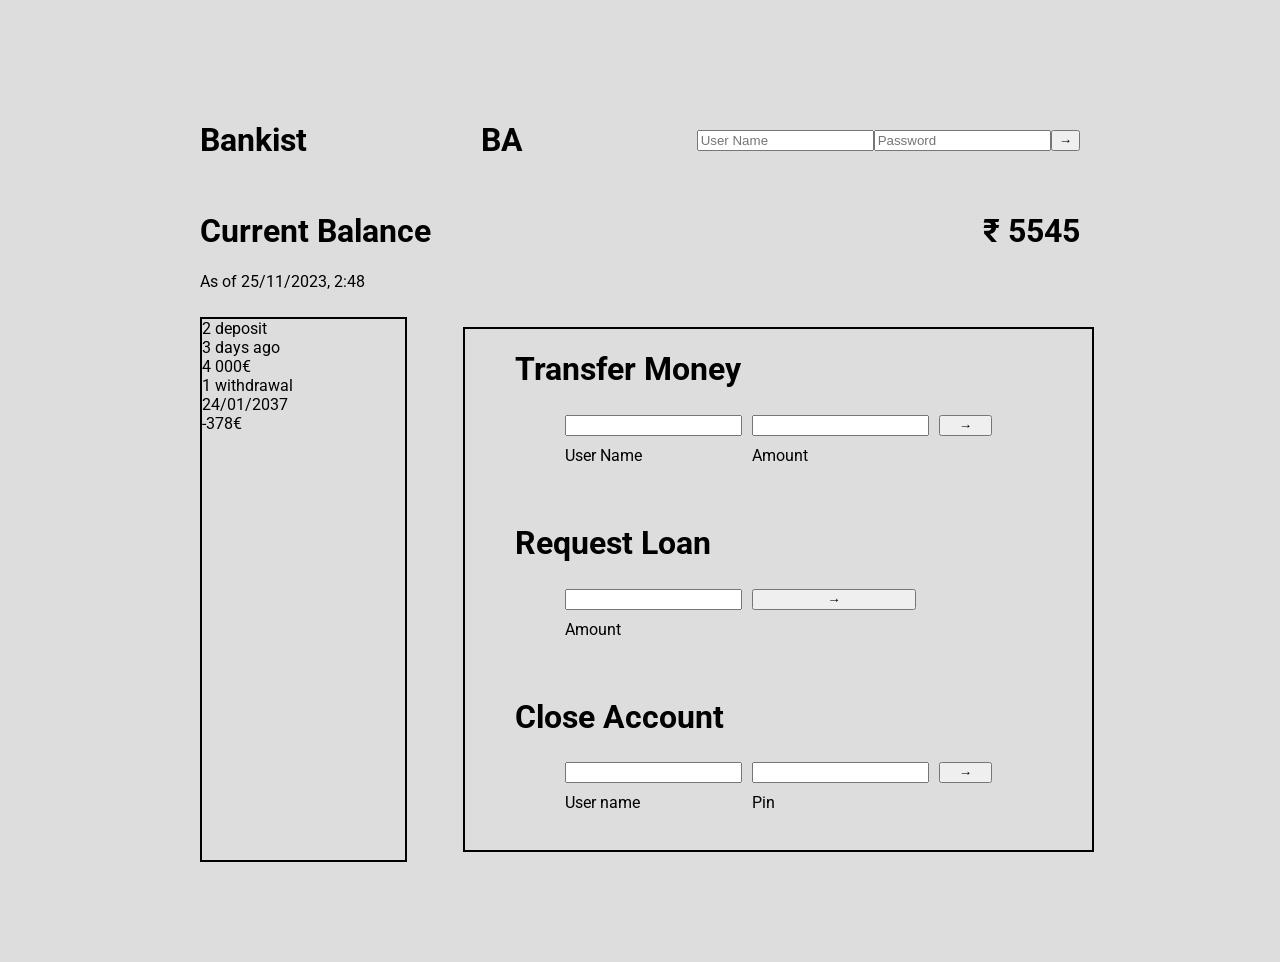
==== index.html @ 1c218d92 "complete movements operations" ====
<!DOCTYPE html>
<html lang="en">
<head>
    <meta charset="UTF-8">
    <meta name="viewport" content="width=device-width, initial-scale=1.0">
    <title>Bankist App</title>
    <link rel="stylesheet" href="style.css">
    <link
    href="https://fonts.googleapis.com/css?family=Poppins:400,500,600&display=swap"
    rel="stylesheet"
  />
</head>

<body>
    <!-- Navigation  -->
    <div id="navigation">
        <div><h1>Bankist</h1></div>
        <div>
            <!-- <img src=""> -->
            <h1>BA</h1>
        </div>
        <div id="login">
            <div><input type="text" name="user_name" placeholder="User Name"></div>
            <div><input type="password" name="password" placeholder="Password"></div>
            <div><button>&rarr;</button></div>
        </div>
    </div>

    <div id="current_balance">
        <div>
            <h1>Current Balance</h1>
            <p>As of 25/11/2023, 2:48</p>
        </div>
        <div>
            <h1>&#x20B9; 5545</h1>
        </div>
    </div>

    <div id="main">
        <div id="movements">
            <div class="movements__row">
                <div class="movements__type movements__type--deposit">
                    2 deposit</div>
                <div class="movements__date">3 days ago</div>
                <div class="movements__value">4 000€</div>
              </div>
              <div class="movements__row">
                <div class="movements__type movements__type--withdrawal">
                  1 withdrawal
                </div>
                <div class="movements__date">24/01/2037</div>
                <div class="movements__value">-378€</div>
              </div>
            </div>
        <div id="operation">
            <div class="operation transfer_money">
                <h1>Transfer Money</h1>
                <form action="">
                    <input type="text" name="to_user_name" id="transfer_money_userName" > 
                    <input type="number" name="amount" id="transfer_money_amount">
                    <button>&rarr;</button>
                    <label for="transfer_money_userName"> User Name </label>
                    <label for="transfer_money_amount">Amount</label>
                </form> 
            </div>
            <div class="operation request_loan">
                <h1>Request Loan</h1>
                <form action="">
                    <input type="number" name="amount" id="loan_amount">
                    <button>&rarr;</button>
                    <span></span>
                    <label for="loan_amount">Amount</label>
                </form> 
            </div>
            <div class="operation close_account">
                <h1>Close Account</h1>
                <form action="">
                    <input type="text" name="close_user_name" id="close_account_user_name"> 
                    <input type="password" name="close_pin" id="close_account_pin">
                    <button>&rarr;</button>
                    <label for="close_account_user_name">User name</label>
                    <label for="close_account_pin">Pin</label>
                </form> 
            </div>
        </div>
    </div>
    
</body>
</html>
---- style.css ----
@import url('https://fonts.googleapis.com/css2?family=Orbitron&family=Roboto:ital,wght@0,300;1,100&family=Shadows+Into+Light&display=swap');
body{
    margin: 100px 100px;
    background-color: rgb(221, 221, 221);
    font-family: 'Roboto', sans-serif;

}
#navigation{
    display: flex;
    justify-content: space-between;
    align-items: center;
    margin:10px 100px;
}

#login{
    display: flex;
    justify-content: space-between;
}

#current_balance{
    display: flex;
    justify-content:space-between;
    margin:0px 100px;
}

#main{
    display: grid;
    grid-template-columns: 6fr 1fr;
    margin:10px 100px;
    gap: 50px;

}
#movements{
    width: 100%;
    overflow: scroll;
}
#operation{
    display: flex;
    flex-direction: column;
    justify-content: center;
    width: 100%;
    margin: 10px 10px;
    background-color: rgba(5, 6, 6, 0);
}
.operation{
    padding: 0px 50px;
}
form{
    display: grid;
    grid-template-columns: 2.5fr 2.5fr 1fr;
    grid-template-rows:1fr 1fr 1fr;
    gap:10px; 
    padding: 5px 50px;  
    border-radius: 2px; 
}
#movements,#operation{
    border: 2px solid;
}

.transfer_money{

} 
.request_loan{

} 
.close_account{

}
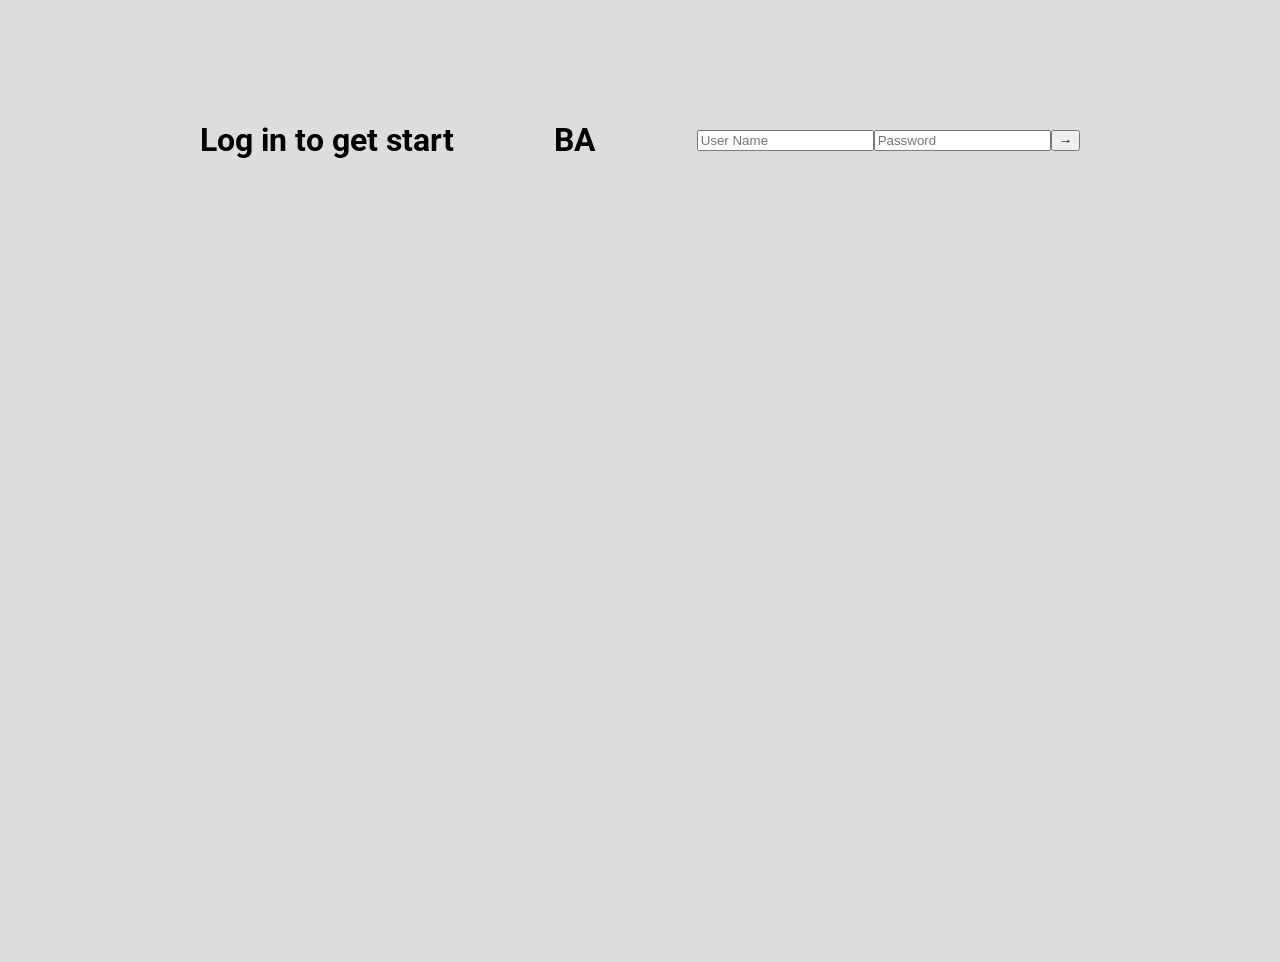
==== commit 3dd22c3c: "select all element DOM" ====
--- a/index.html
+++ b/index.html
@@ -14,76 +14,78 @@
 <body>
     <!-- Navigation  -->
     <div id="navigation">
-        <div><h1>Bankist</h1></div>
+        <div><h1 id="greet">Log in to get start</h1></div>
         <div>
             <!-- <img src=""> -->
             <h1>BA</h1>
         </div>
         <div id="login">
-            <div><input type="text" name="user_name" placeholder="User Name"></div>
-            <div><input type="password" name="password" placeholder="Password"></div>
-            <div><button>&rarr;</button></div>
+            <div><input type="text" name="user_name" placeholder="User Name" id="login_username" ></div>
+            <div><input type="password" name="password" placeholder="Password" id="login_password"></div>
+            <div><button id="login_button">&rarr;</button></div>
         </div>
     </div>
-
-    <div id="current_balance">
-        <div>
-            <h1>Current Balance</h1>
-            <p>As of 25/11/2023, 2:48</p>
+    <div id="app">
+        <div id="current_balance">
+            <div>
+                <h1>Current Balance</h1>
+                <p>As of <span id="data_and_time">25/11/2023, 2:48</span></p>
+            </div>
+            <div>
+                <h1>&#x20B9; <span id="balance">5545</span></h1>
+            </div>
         </div>
-        <div>
-            <h1>&#x20B9; 5545</h1>
-        </div>
-    </div>
-
-    <div id="main">
-        <div id="movements">
-            <div class="movements__row">
-                <div class="movements__type movements__type--deposit">
-                    2 deposit</div>
-                <div class="movements__date">3 days ago</div>
-                <div class="movements__value">4 000€</div>
-              </div>
-              <div class="movements__row">
-                <div class="movements__type movements__type--withdrawal">
-                  1 withdrawal
+    
+        <div id="main">
+            <div id="movements">
+                <div class="movements__row">
+                    <div class="movements__type movements__type--deposit">
+                        2 deposit</div>
+                    <div class="movements__date">3 days ago</div>
+                    <div class="movements__value">4 000€</div>
+                  </div>
+                  <div class="movements__row">
+                    <div class="movements__type movements__type--withdrawal">
+                      1 withdrawal
+                    </div>
+                    <div class="movements__date">24/01/2037</div>
+                    <div class="movements__value">-378€</div>
+                  </div>
                 </div>
-                <div class="movements__date">24/01/2037</div>
-                <div class="movements__value">-378€</div>
-              </div>
-            </div>
-        <div id="operation">
-            <div class="operation transfer_money">
-                <h1>Transfer Money</h1>
-                <form action="">
-                    <input type="text" name="to_user_name" id="transfer_money_userName" > 
-                    <input type="number" name="amount" id="transfer_money_amount">
-                    <button>&rarr;</button>
-                    <label for="transfer_money_userName"> User Name </label>
-                    <label for="transfer_money_amount">Amount</label>
-                </form> 
-            </div>
-            <div class="operation request_loan">
-                <h1>Request Loan</h1>
-                <form action="">
-                    <input type="number" name="amount" id="loan_amount">
-                    <button>&rarr;</button>
-                    <span></span>
-                    <label for="loan_amount">Amount</label>
-                </form> 
-            </div>
-            <div class="operation close_account">
-                <h1>Close Account</h1>
-                <form action="">
-                    <input type="text" name="close_user_name" id="close_account_user_name"> 
-                    <input type="password" name="close_pin" id="close_account_pin">
-                    <button>&rarr;</button>
-                    <label for="close_account_user_name">User name</label>
-                    <label for="close_account_pin">Pin</label>
-                </form> 
+            <div id="operation">
+                <div class="operation transfer_money">
+                    <h1>Transfer Money</h1>
+                    <form action="">
+                        <input type="text" name="to_user_name" id="transfer_money_userName" > 
+                        <input type="number" name="amount" id="transfer_money_amount">
+                        <button id="transfer_money_button">&rarr;</button>
+                        <label for="transfer_money_userName"> User Name </label>
+                        <label for="transfer_money_amount">Amount</label>
+                    </form> 
+                </div>
+                <div class="operation request_loan">
+                    <h1>Request Loan</h1>
+                    <form action="">
+                        <input type="number" name="amount" id="loan_amount" id="request_loan_amount">
+                        <button id="request_loan_button">&rarr;</button>
+                        <span></span>
+                        <label for="loan_amount">Amount</label>
+                    </form> 
+                </div>
+                <div class="operation close_account">
+                    <h1>Close Account</h1>
+                    <form action="">
+                        <input type="text" name="close_user_name" id="close_account_user_name"> 
+                        <input type="password" name="close_pin" id="close_account_pin">
+                        <button id="close_account_button">&rarr;</button>
+                        <label for="close_account_user_name">User name</label>
+                        <label for="close_account_pin">Pin</label>
+                    </form> 
+                </div>
             </div>
         </div>
     </div>
     
+    <script src="script.js"></script>
 </body>
 </html>
--- a/style.css
+++ b/style.css
@@ -23,12 +23,14 @@
     margin:0px 100px;
 }
 
+#app{
+    opacity: 0;
+}
 #main{
     display: grid;
     grid-template-columns: 6fr 1fr;
     margin:10px 100px;
     gap: 50px;
-
 }
 #movements{
     width: 100%;
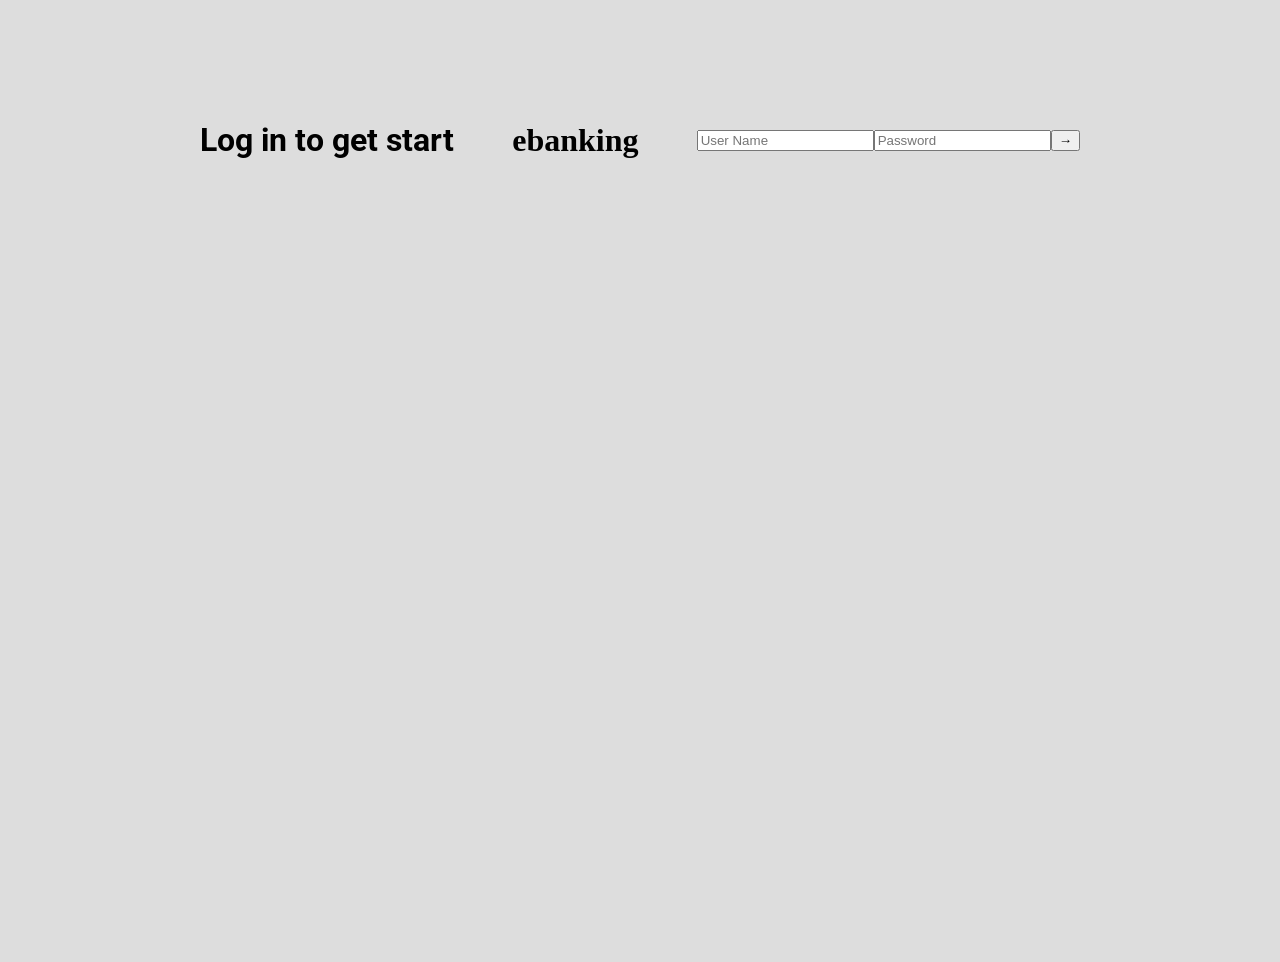
==== commit fdeb8a4c: "complete movements container" ====
--- a/index.html
+++ b/index.html
@@ -17,7 +17,7 @@
         <div><h1 id="greet">Log in to get start</h1></div>
         <div>
             <!-- <img src=""> -->
-            <h1>BA</h1>
+            <h1 id="logo">ebanking</h1>
         </div>
         <div id="login">
             <div><input type="text" name="user_name" placeholder="User Name" id="login_username" ></div>
@@ -38,19 +38,8 @@
     
         <div id="main">
             <div id="movements">
-                <div class="movements__row">
-                    <div class="movements__type movements__type--deposit">
-                        2 deposit</div>
-                    <div class="movements__date">3 days ago</div>
-                    <div class="movements__value">4 000€</div>
-                  </div>
-                  <div class="movements__row">
-                    <div class="movements__type movements__type--withdrawal">
-                      1 withdrawal
-                    </div>
-                    <div class="movements__date">24/01/2037</div>
-                    <div class="movements__value">-378€</div>
-                  </div>
+                <div id="movements_row">
+                </div>
                 </div>
             <div id="operation">
                 <div class="operation transfer_money">
--- a/style.css
+++ b/style.css
@@ -10,6 +10,10 @@
     justify-content: space-between;
     align-items: center;
     margin:10px 100px;
+}
+
+#logo{
+    font-family: 'Shadows Into Light';
 }
 
 #login{
@@ -35,6 +39,12 @@
 #movements{
     width: 100%;
     overflow: scroll;
+}
+#movements_row{
+    display: flex;
+    justify-content: space-around;
+    align-items: center;
+    border-bottom: 2px solid rgb(144, 144, 144);
 }
 #operation{
     display: flex;
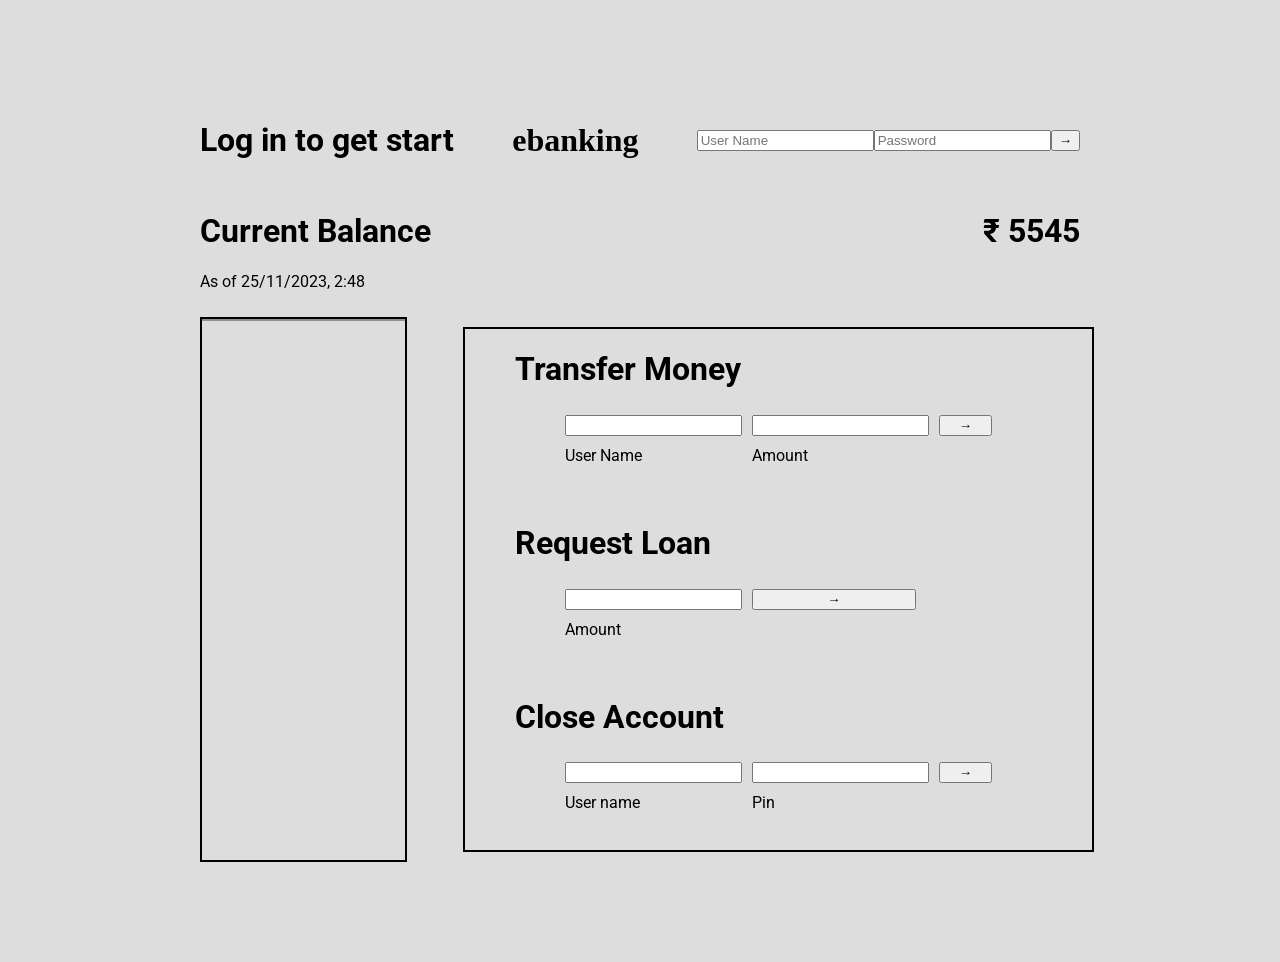
==== commit ba29adb1: "complete request loan" ====
--- a/index.html
+++ b/index.html
@@ -55,7 +55,7 @@
                 <div class="operation request_loan">
                     <h1>Request Loan</h1>
                     <form action="">
-                        <input type="number" name="amount" id="loan_amount" id="request_loan_amount">
+                        <input type="number" name="amount" id="request_loan_amount">
                         <button id="request_loan_button">&rarr;</button>
                         <span></span>
                         <label for="loan_amount">Amount</label>
--- a/style.css
+++ b/style.css
@@ -28,7 +28,7 @@
 }
 
 #app{
-    opacity: 0;
+    opacity: 100;
 }
 #main{
     display: grid;
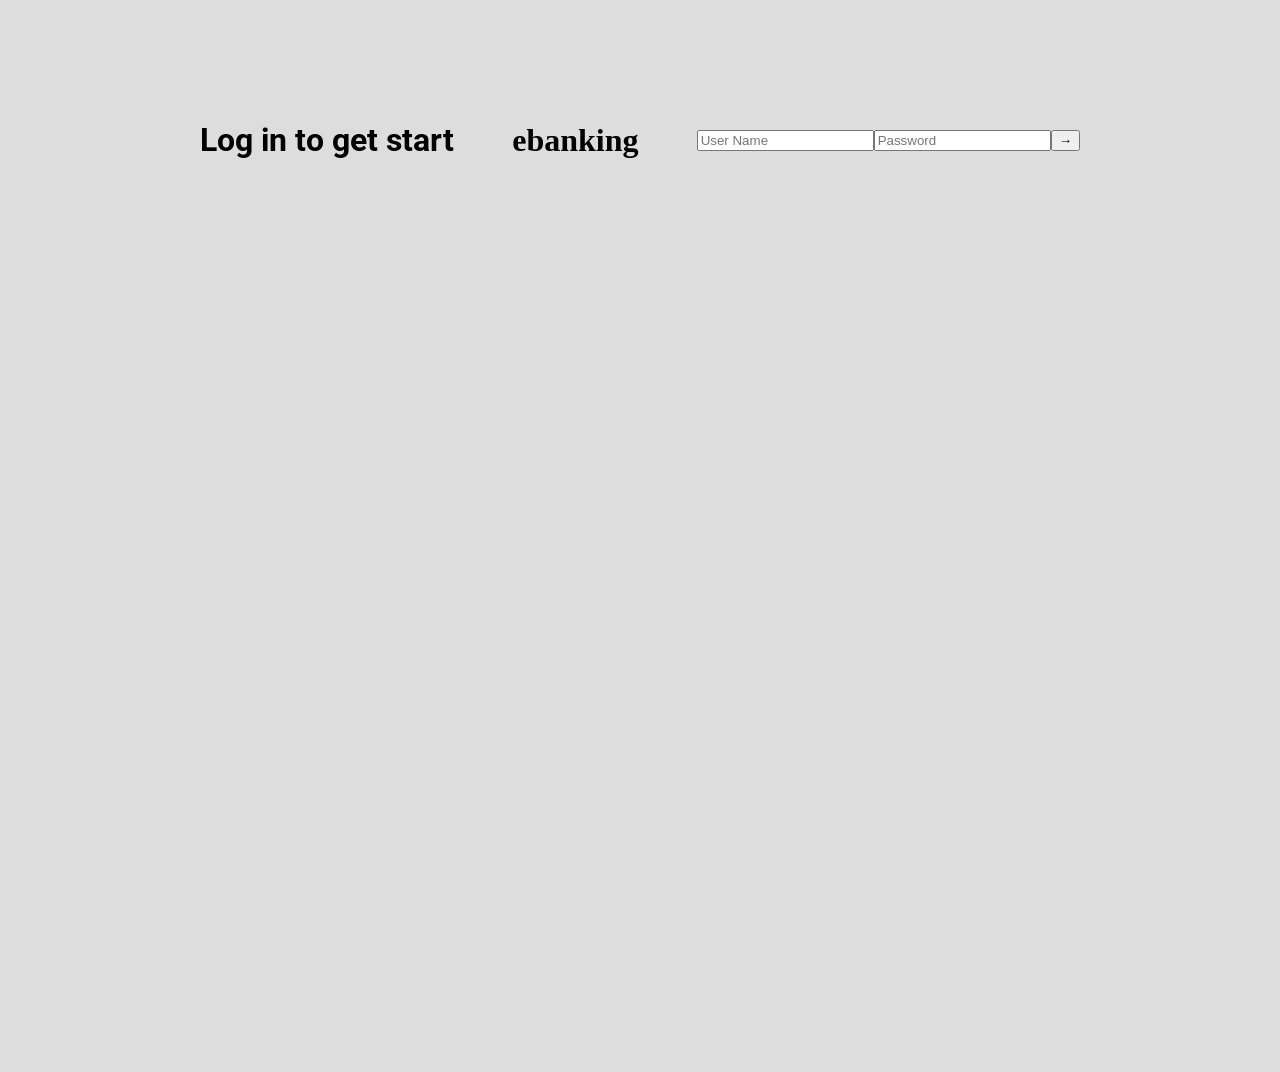
==== commit aac9143b: "movements container size" ====
--- a/index.html
+++ b/index.html
@@ -58,7 +58,7 @@
                         <input type="number" name="amount" id="request_loan_amount">
                         <button id="request_loan_button">&rarr;</button>
                         <span></span>
-                        <label for="loan_amount">Amount</label>
+                        <label for="request_loan_amount">Amount</label>
                     </form> 
                 </div>
                 <div class="operation close_account">
@@ -73,6 +73,11 @@
                 </div>
             </div>
         </div>
+        <div id="footer">
+            <p>IN &#x20B9;<span id="inflow">0</span></p>
+            <p>OUT &#x20B9;<span id="outflow">0</span></p>
+            <button>arrow</button>
+        </div>
     </div>
     
     <script src="script.js"></script>
--- a/style.css
+++ b/style.css
@@ -28,16 +28,18 @@
 }
 
 #app{
-    opacity: 100;
+    opacity: 0;
 }
 #main{
     display: grid;
-    grid-template-columns: 6fr 1fr;
+    grid-template-columns: 1fr 1fr;
     margin:10px 100px;
     gap: 50px;
 }
 #movements{
     width: 100%;
+    min-height: 590px ;
+    max-height: 590px;
     overflow: scroll;
 }
 #movements_row{
@@ -69,6 +71,15 @@
     border: 2px solid;
 }
 
+#footer{
+    display: flex;
+    justify-content: space-between;
+    max-width: 550px;
+    margin:0px 120px;
+}
+
+
+
 .transfer_money{
 
 } 
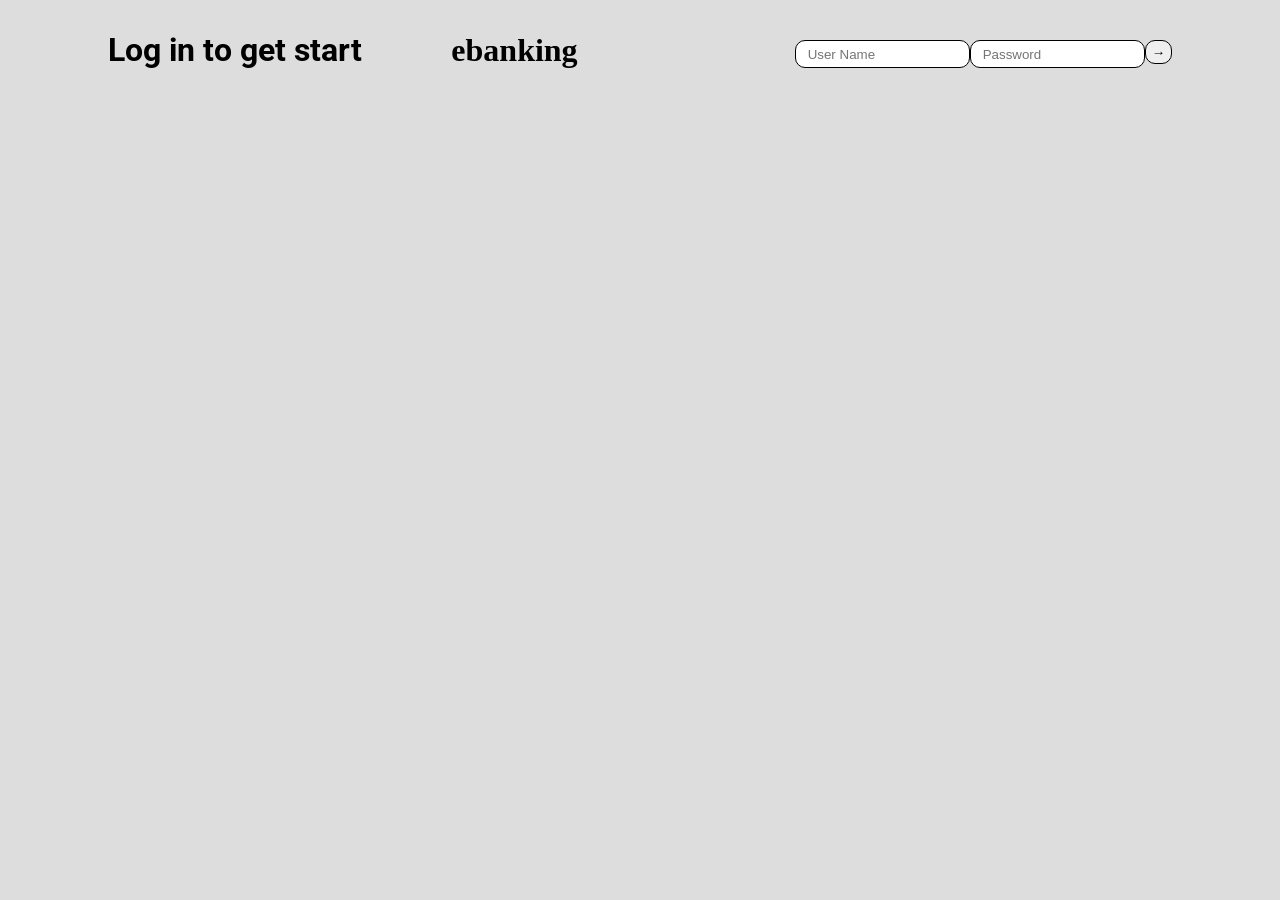
==== commit 4508e8b2: "css half complete" ====
--- a/index.html
+++ b/index.html
@@ -74,8 +74,8 @@
             </div>
         </div>
         <div id="footer">
-            <p>IN &#x20B9;<span id="inflow">0</span></p>
-            <p>OUT &#x20B9;<span id="outflow">0</span></p>
+            <h3>IN &#x20B9;<span id="inflow">0</span></h3>
+            <h3>OUT &#x20B9;<span id="outflow">0</span></h3>
             <button>arrow</button>
         </div>
     </div>
--- a/style.css
+++ b/style.css
@@ -1,14 +1,14 @@
 @import url('https://fonts.googleapis.com/css2?family=Orbitron&family=Roboto:ital,wght@0,300;1,100&family=Shadows+Into+Light&display=swap');
 body{
-    margin: 100px 100px;
+    /* margin: 100px 100px; */
     background-color: rgb(221, 221, 221);
     font-family: 'Roboto', sans-serif;
 
 }
 #navigation{
-    display: flex;
-    justify-content: space-between;
+    display: grid;
     align-items: center;
+    grid-template-columns: 1fr 1fr 1fr;
     margin:10px 100px;
 }
 
@@ -18,13 +18,24 @@
 
 #login{
     display: flex;
-    justify-content: space-between;
+    justify-content: space-evenly; 
+}
+#login_username,#login_password,#login_button,#transfer_money_userName,#transfer_money_amount,#transfer_money_button,#request_loan_amount,#request_loan_button,#close_account_user_name,#close_account_pin,#close_account_button{
+    height: 120%;
+    border-radius: 10px;
+    border: 1px solid black;
+}
+#login_button:hover{
+    cursor: pointer;
+}
+#login_username::placeholder,#login_password::placeholder{
+    padding-left: 10px;
 }
 
 #current_balance{
     display: flex;
     justify-content:space-between;
-    margin:0px 100px;
+    margin:0px 200px;
 }
 
 #app{
@@ -32,9 +43,9 @@
 }
 #main{
     display: grid;
-    grid-template-columns: 1fr 1fr;
-    margin:10px 100px;
-    gap: 50px;
+    grid-template-columns: 1.5fr 1fr;
+    margin:10px 200px;
+    gap: 20px;
 }
 #movements{
     width: 100%;
@@ -46,7 +57,15 @@
     display: flex;
     justify-content: space-around;
     align-items: center;
-    border-bottom: 2px solid rgb(144, 144, 144);
+    border-bottom: 2px solid rgba(144, 144, 144,0.2);
+    flex-wrap: wrap;
+}
+
+#Deposit{
+    color: rgb(21, 166, 21);
+}
+#Withdraw{
+    color: rgb(242, 27, 27);
 }
 #operation{
     display: flex;
@@ -75,17 +94,34 @@
     display: flex;
     justify-content: space-between;
     max-width: 550px;
-    margin:0px 120px;
+    margin:0px 200px;
 }
 
 
 
 .transfer_money{
-
+    background-color: rgba(245, 182, 66,0.4);
+    border: 1px solid rgba(245, 182, 66,0);
+    border-radius: 30px;
+    margin: 10px 30px 5px 30px;
 } 
 .request_loan{
-
+    background-color: rgba(173, 245, 66,0.4);
+    border: 1px solid rgba(245, 182, 66,0.1);
+    border-radius: 30px;
+    margin: 5px 30px 5px 30px;
 } 
 .close_account{
+    background-color: rgba(245, 87, 66,0.4);
+    border: 1px solid rgba(245, 182, 66,0.1);
+    border-radius: 30px;
+    margin: 5px 30px 5px 30px;
+}
 
+#outflow{
+    color: rgb(242, 27, 27);
 }
+
+#inflow{
+    color: rgb(21, 166, 21);
+}
